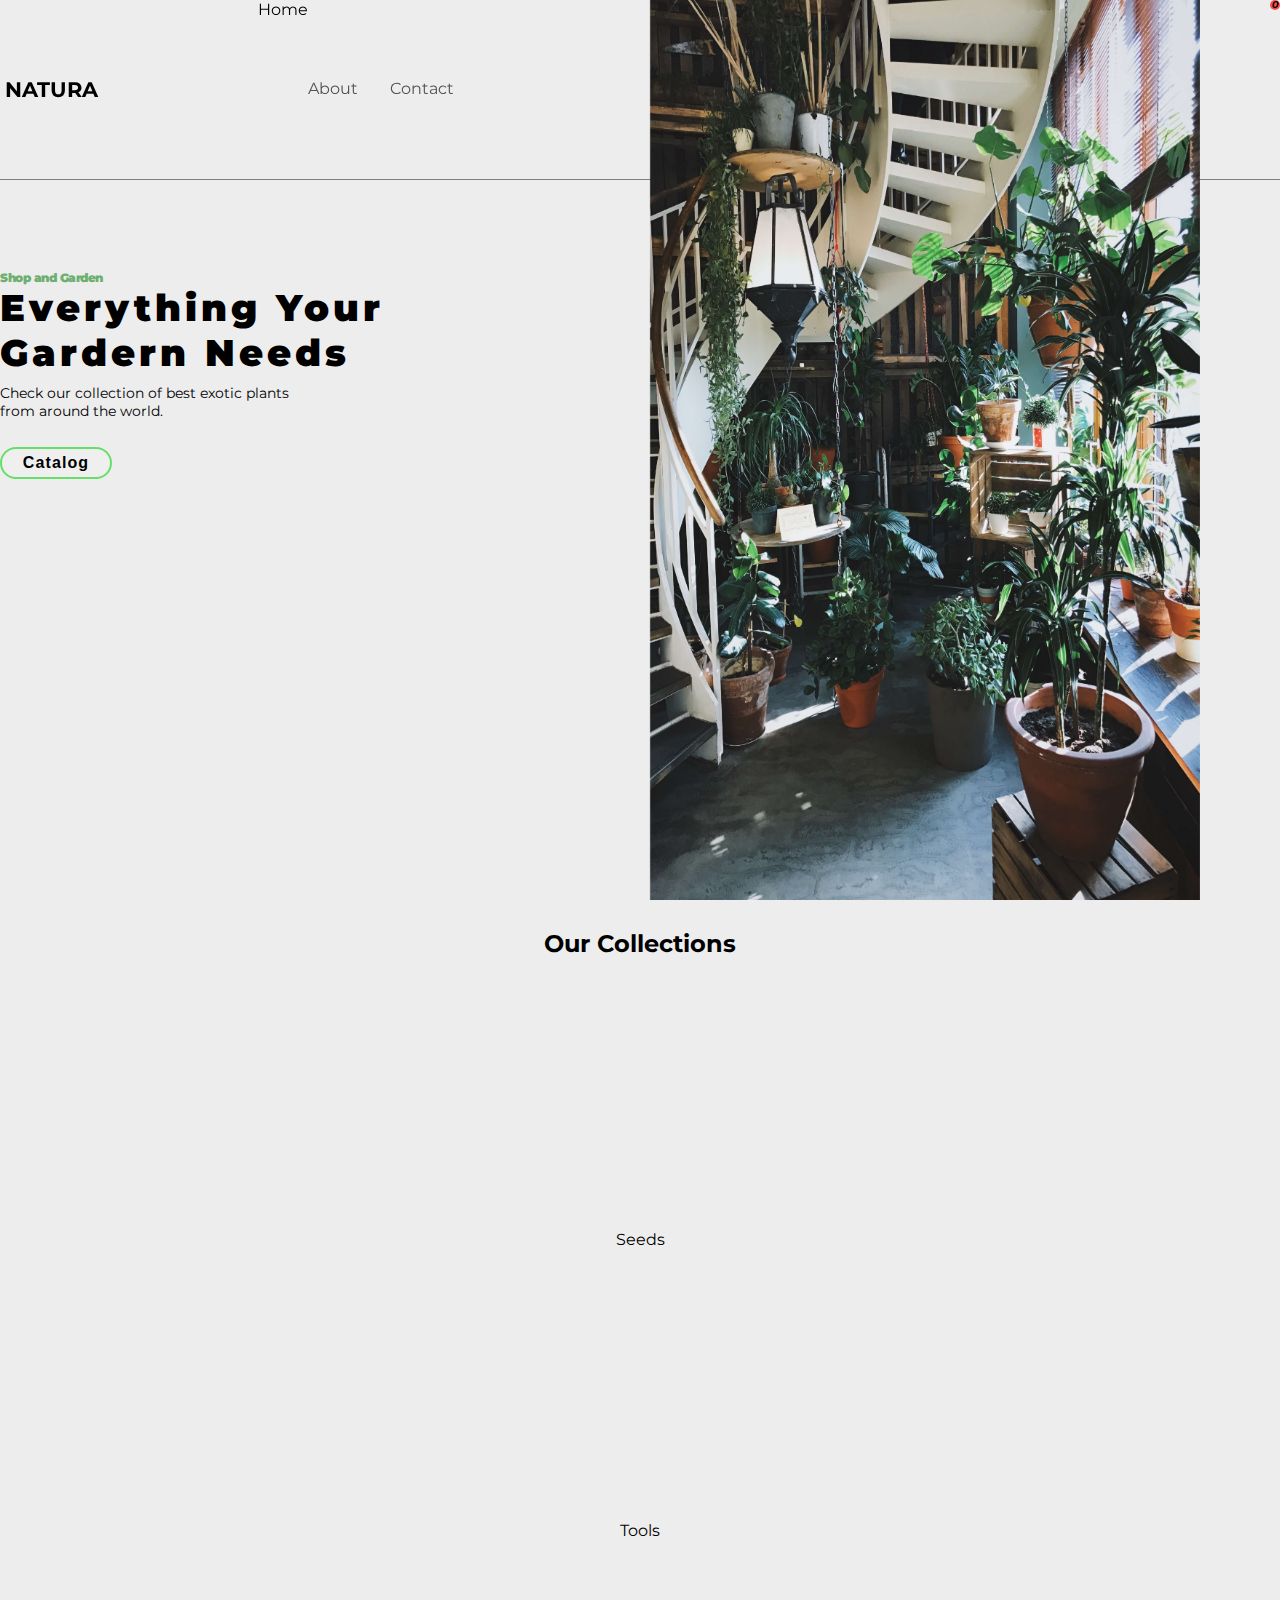
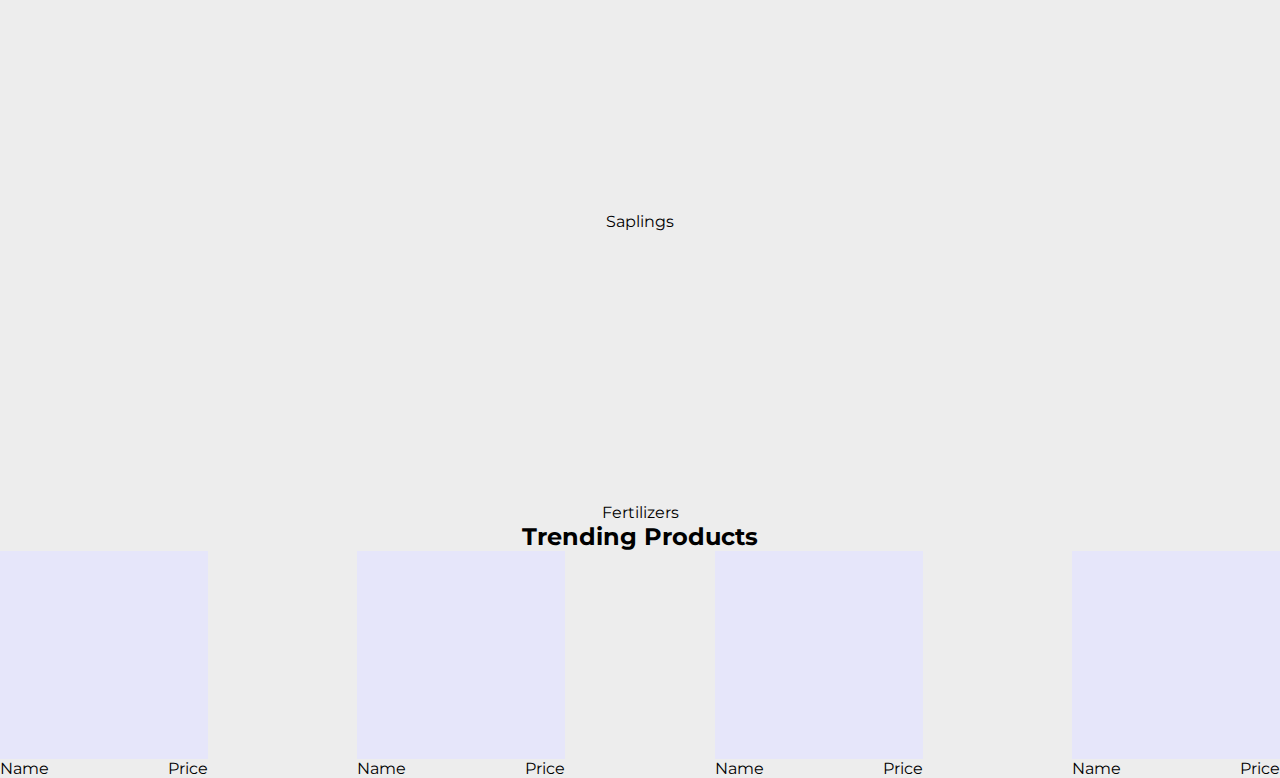
==== index.html @ 7211164b "=farr" ====
<!DOCTYPE html>
<html lang="en">
  <head>
    <link rel="stylesheet" href="style/scss/homepage.css" />
    <link rel="preconnect" href="https://fonts.gstatic.com" />
    <link
      href="https://fonts.googleapis.com/css2?family=Montserrat:ital,wght@0,400;0,600;0,700;1,500;1,600;1,700&display=swap"
      rel="stylesheet"
    />

    <script src="https://ajax.googleapis.com/ajax/libs/jquery/3.5.1/jquery.min.js"></script>

    <meta charset="UTF-8" />
    <meta http-equiv="X-UA-Compatible" content="IE=edge" />
    <meta name="viewport" content="width=device-width, initial-scale=1.0" />
    <title>Product page</title>
  </head>
  <body>
    <div class="container2">
      <header class="header">
        <div class="logo">
          <i class="fa fa-leaf"></i>
          <span>NATURA</span>
        </div>
        <div class="navbar">
          <a href="pages/product.html" class="nav-item"></a>
            <span>Home</span>
            <div class="line"></div>
          </a>
          <a href="#" class="nav-item">
            <span>About</span>
            <div class="line"></div>
          </a>
          <a href="#" class="nav-item">
            <span>Contact</span>
            <div class="line"></div>
          </a>
        </div>

        <div class="cart">
          <i class="fa fa-shopping-cart fa-2x">
            <div class="cart-item-count">0</div>
          </i>
        </div>
      </header>
      <!-- Image with text -->
      <div class="image-with-text-container">
        <div class="left-side-text">
          <span class="green">Shop and Garden</span>
          <span class="bold">
            Everything Your
            <br />
            Gardern Needs
          </span>
          <span class="small">
            Check our collection of best exotic plants
            <br />
            from around the world.
          </span>
          <button class="catalogBtn">Catalog</button>
        </div>
        <div class="right-side-image-container">
          <img src="images/garden.jpg" alt="" class="right-side-image" />
        </div>
      </div>
      <!-- Collection -->
      <div class="our-collections-section">
        <h2>Our Collections</h2>
        <div>
          <div class="collection">
            <div class="collection-image-container seeds"></div>

            <span>Seeds</span>
          </div>
          <div class="collection">
            <div class="collection-image-container tools"></div>

            <span>Tools</span>
          </div>
          <div class="collection">
            <div class="collection-image-container saplings"></div>

            <span>Saplings</span>
          </div>
          <div class="collection">
            <div class="collection-image-container fertilizers"></div>
            <span>Fertilizers</span>
          </div>
        </div>
      </div>
      <!-- Trendng Products -->

      <div class="trending-products-section">
        <h2>Trending Products</h2>
        <div>
          <div class="product">
            <div class="product-image-container"></div>
            <div class="product-info-container">
              <span class="product-name">Name</span>
              <span class="product-price">Price</span>
            </div>
          </div>
          <div class="product">
            <div class="product-image-container"></div>
            <div class="product-info-container">
              <span class="product-name">Name</span>
              <span class="product-price">Price</span>
            </div>
          </div>
          <div class="product">
            <div class="product-image-container"></div>
            <div class="product-info-container">
              <span class="product-name">Name</span>
              <span class="product-price">Price</span>
            </div>
          </div>
          <div class="product">
            <div class="product-image-container"></div>
            <div class="product-info-container">
              <span class="product-name">Name</span>
              <span class="product-price">Price</span>
            </div>
          </div>
        </div>
      </div>
    </div>
    <script src="style/script.js"></script>
  </body>
</html>
---- style/scss/homepage.css ----
:root {
  --backgroundColor: #ededed;
}

* {
  box-sizing: border-box;
  margin: 0;
  padding: 0;
}

body {
  background-color: var(--backgroundColor);
  font-family: "Montserrat";
}

header {
  position: sticky;
  top: 0;
  width: 100%;
  display: flex;
  align-items: center;
  height: 20vh;
  background-color: #ededed;
  border-bottom: 1px solid grey;
}

.logo {
  display: flex;
  align-items: center;
  cursor: pointer;
}
.logo span {
  font-weight: bolder;
  font-size: 1.3rem;
}
.logo i {
  color: #2d8e17;
  padding: 0 0.4vw 0 0;
  font-size: 1.25rem;
}

.navbar {
  display: flex;
  margin-left: 10vw;
  height: 8vh;
  height: inherit;
}
.navbar .nav-item {
  width: 100%;
  margin: 0 2.5vw 0 0;
  text-decoration: none;
  display: flex;
  flex-direction: column;
  justify-content: center;
  align-items: center;
  cursor: pointer;
  color: #535353;
}
.navbar .nav-item span {
  color: "#535353";
}
.navbar .nav-item .line {
  width: 0;
  margin-top: 0;
  height: 0.1rem;
  background-color: #757575;
  transition: width 150ms;
}

.nav-item:hover .line {
  opacity: 1;
  width: inherit;
}

.cart {
  float: right;
  background-color: var(--backgroundColor);
  padding: 0.5rem;
  border-radius: 1rem;
}
.cart i div {
  background-color: #ff4b4b;
  height: 0.6rem;
  width: 0.6rem;
  padding: 0.1rem;
  display: flex;
  align-items: center;
  justify-content: center;
  border-radius: 1rem;
  font-size: 0.6rem;
  font-weight: bolder;
  position: absolute;
  top: 0;
  right: 0;
}

.image-with-text-container {
  margin-bottom: 50vh;
  display: flex;
  justify-content: space-between;
}

.right-side-image-container {
  height: 100vh;
  width: 43vw;
  position: absolute;
  top: 0;
  right: 5rem;
}
.right-side-image-container .right-side-image {
  height: inherit;
  width: inherit;
}

.left-side-text {
  display: flex;
  flex-direction: column;
  margin: 10vh 0 0 0;
}
.left-side-text .green {
  color: #6daf70;
  font-weight: 900;
  font-size: 0.75rem;
  letter-spacing: -0.03rem;
}
.left-side-text .bold {
  font-weight: 900;
  font-size: 2.3rem;
  letter-spacing: 0.25rem;
}
.left-side-text .small {
  font-size: 0.9rem;
  margin: 1vh 0 0 0;
}
.left-side-text .catalogBtn {
  height: 2rem;
  width: 7rem;
  border-radius: 50rem;
  border: 0.15rem solid #64e069;
  margin: 3vh 0 0 0;
  font-weight: 700;
  font-size: 1rem;
  letter-spacing: 0.07rem;
  transition: background-color 300ms, color 300ms;
}
.left-side-text .catalogBtn:hover {
  background-color: #64e069;
  color: white;
}

.our-collections-section {
  display: flex;
  flex-direction: column;
  align-items: center;
}
.our-collections-section div {
  display: flex;
  width: 90vw;
  justify-content: space-between;
  flex-wrap: wrap;
}
.our-collections-section div .collection {
  display: flex;
  flex-direction: column;
  align-items: center;
  cursor: pointer;
}
.our-collections-section div .collection .collection-image-container {
  height: 17rem;
  width: 17rem;
  background-position: center;
  background-repeat: no-repeat;
  background-size: cover;
}
.our-collections-section div .collection .collection-image-container.tools {
  background-image: url("images/tools.jpg");
}
.our-collections-section div .collection .collection-image-container.fertilizers {
  background-image: url("images/fertilizers.jpg");
}
.our-collections-section div .collection .collection-image-container.saplings {
  background-image: url("images/saplings.jpg");
}
.our-collections-section div .collection .collection-image-container.seeds {
  background-image: url("images/seeds.jpg");
}

.trending-products-section {
  display: flex;
  flex-direction: column;
  text-align: center;
  justify-content: center;
}
.trending-products-section div {
  display: flex;
  justify-content: space-between;
}
.trending-products-section div .product {
  display: flex;
  flex-direction: column;
}
.trending-products-section div .product .product-image-container {
  height: 13rem;
  width: 13rem;
  background-color: lavender;
}
.trending-products-section div .product .product-info-container {
  width: 13rem;
}

@media only screen and (max-width: 900px) {
  .image-with-text-container {
    display: flex;
    flex-direction: column;
  }

  .right-side-image-container {
    position: static;
    height: 55vh;
  }

  .right-side-image {
    width: inherit;
    height: inherit;
  }
}

/*# sourceMappingURL=homepage.css.map */
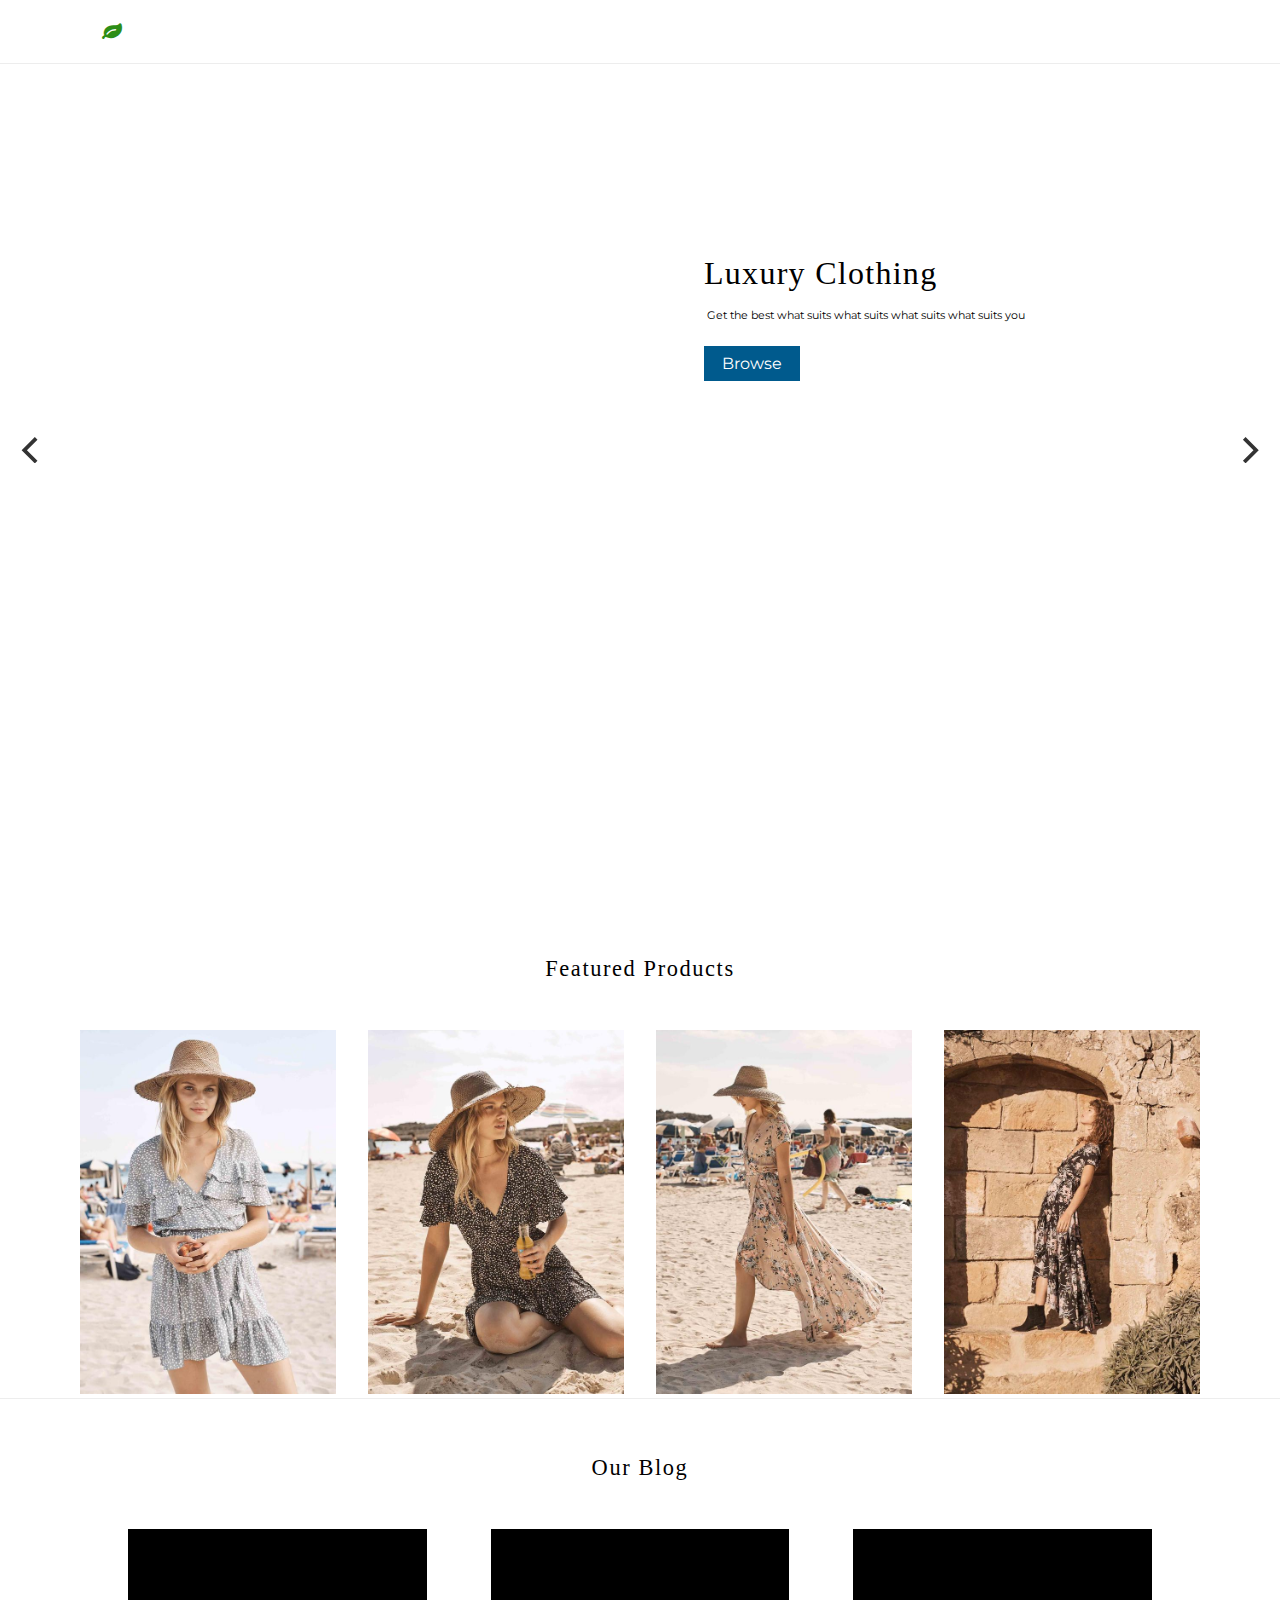
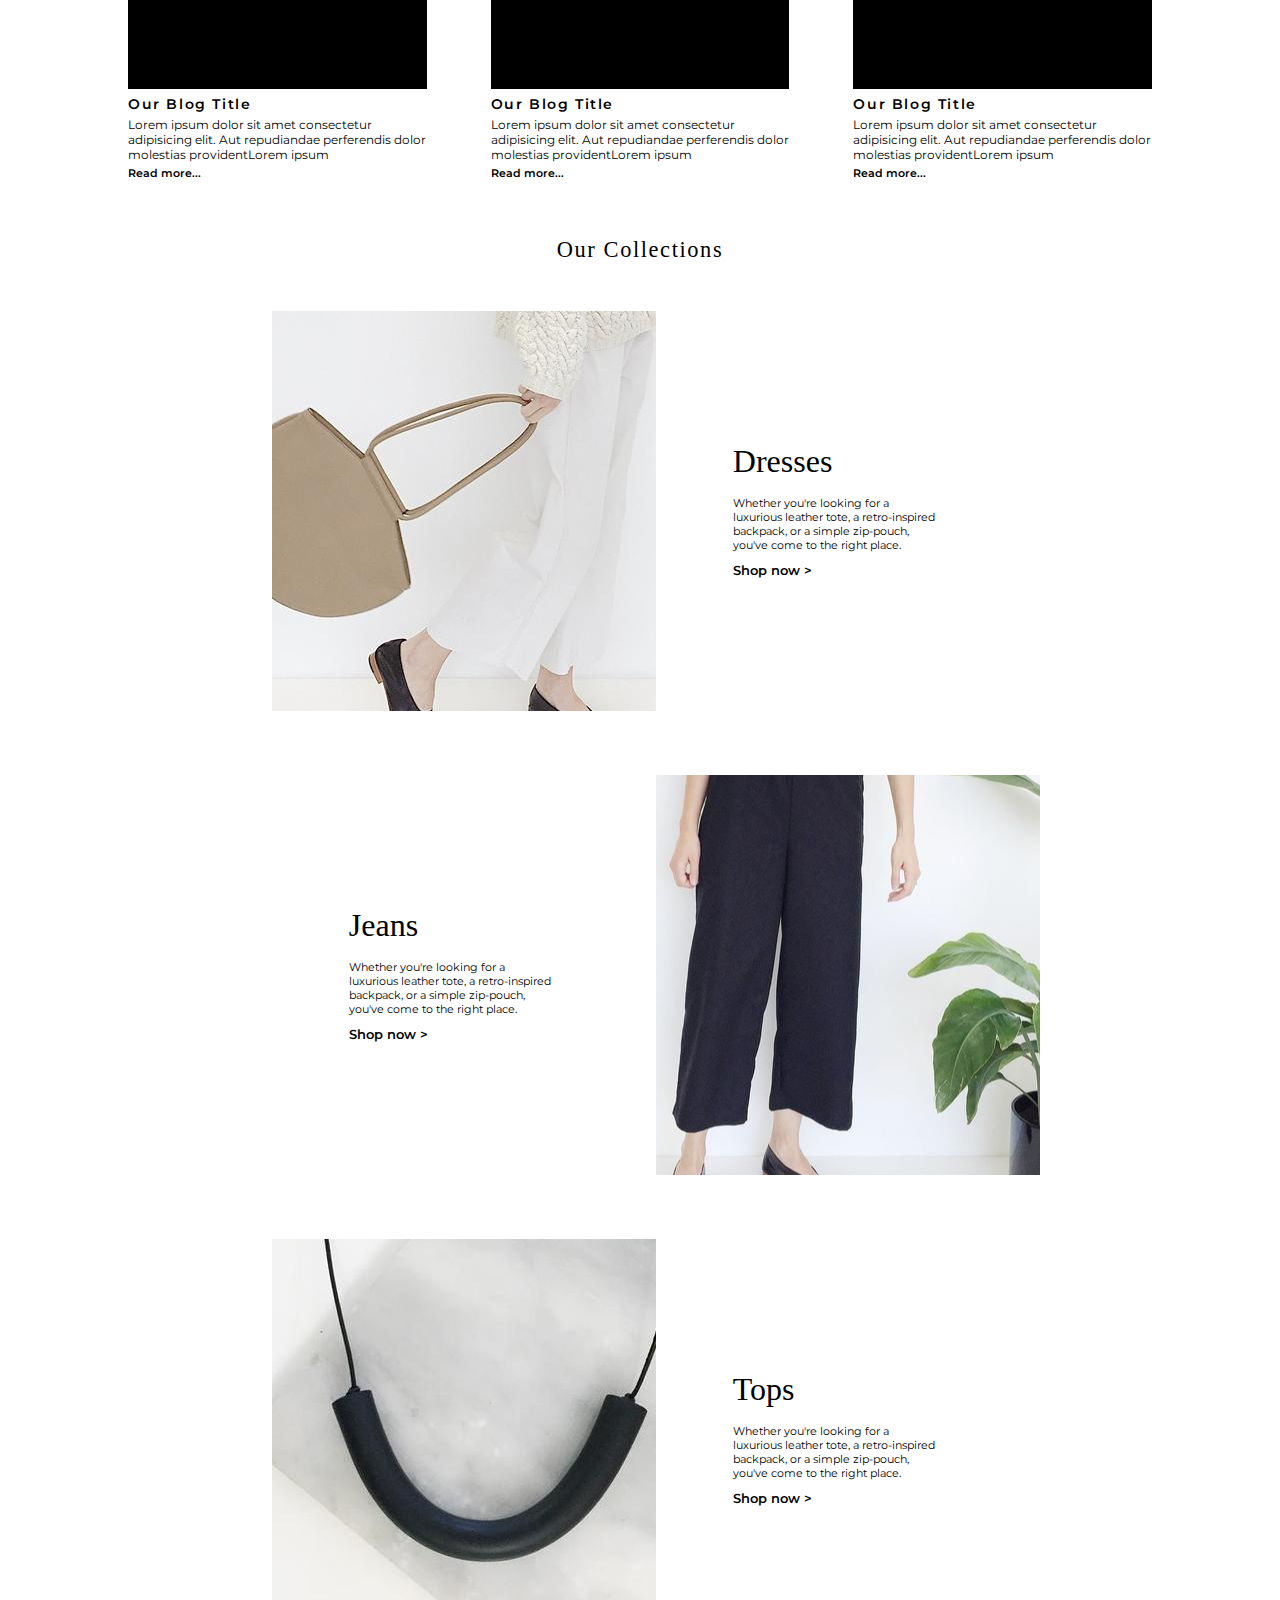
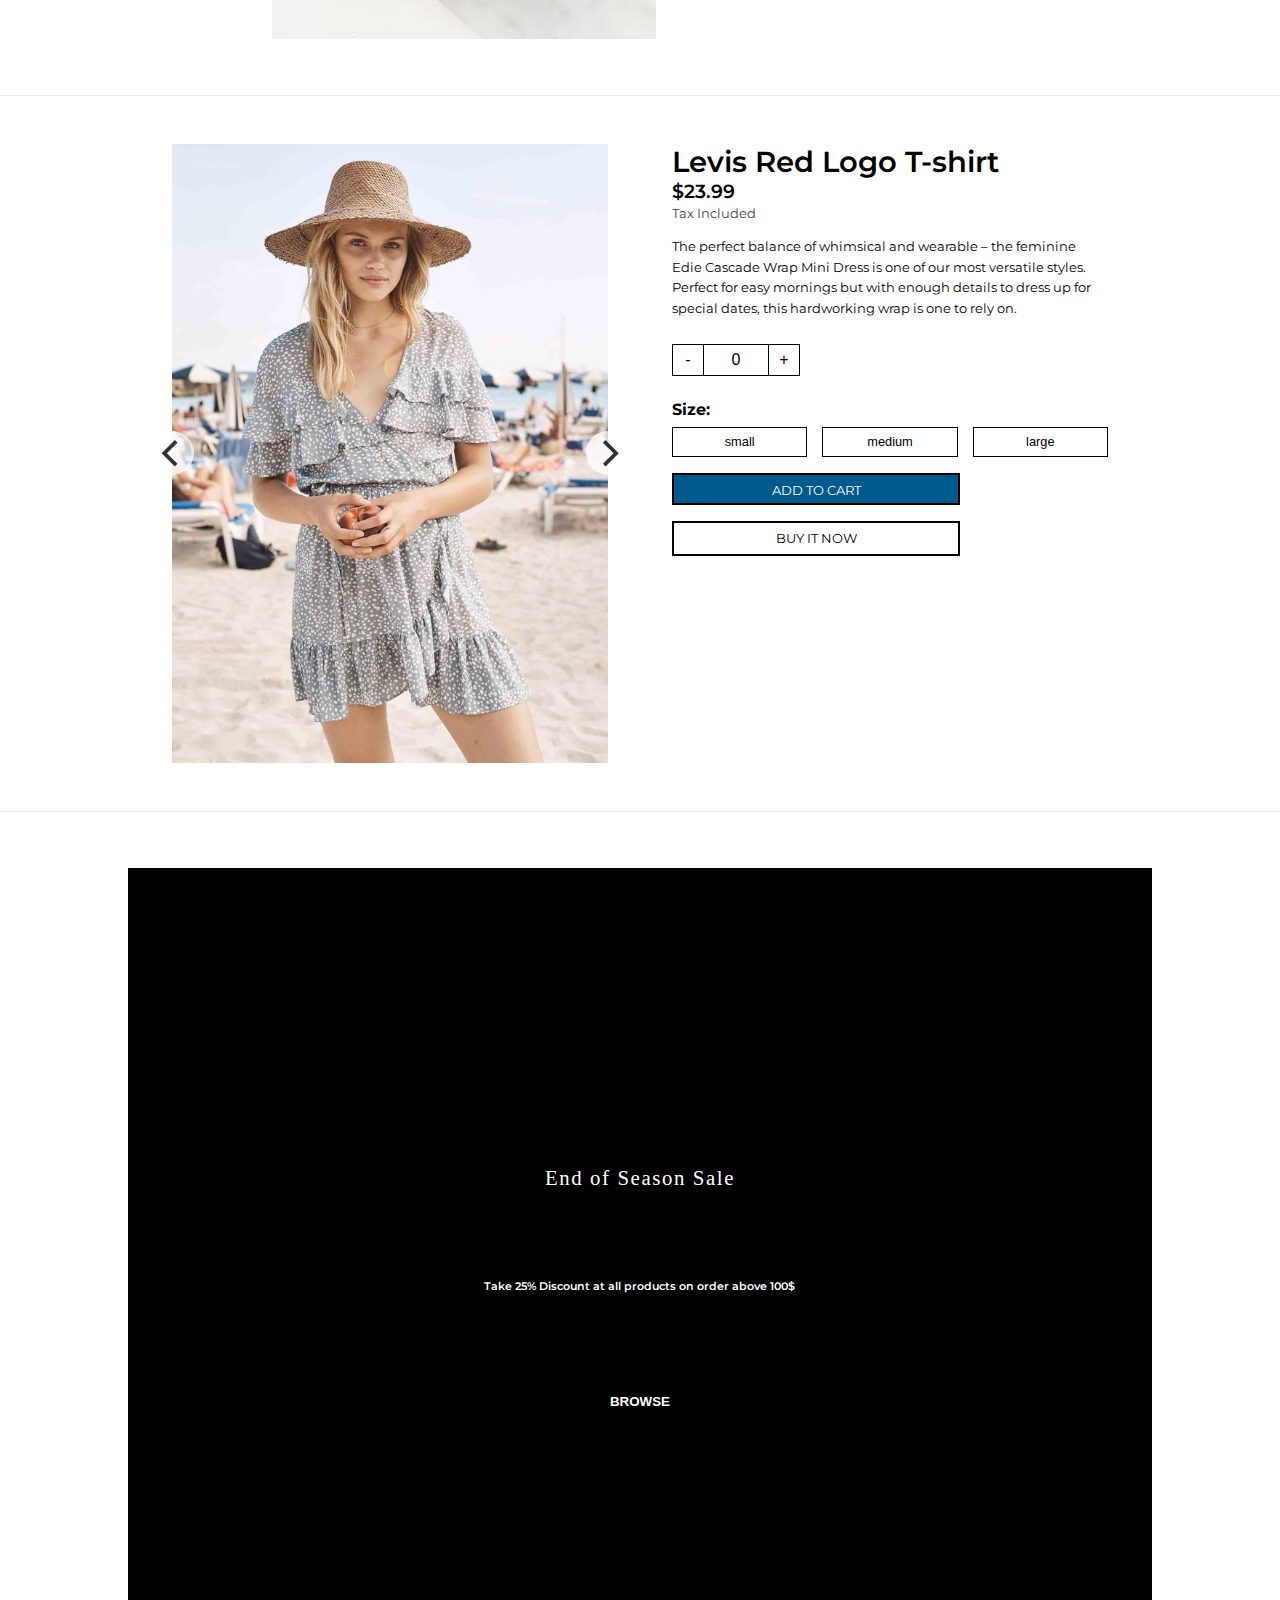
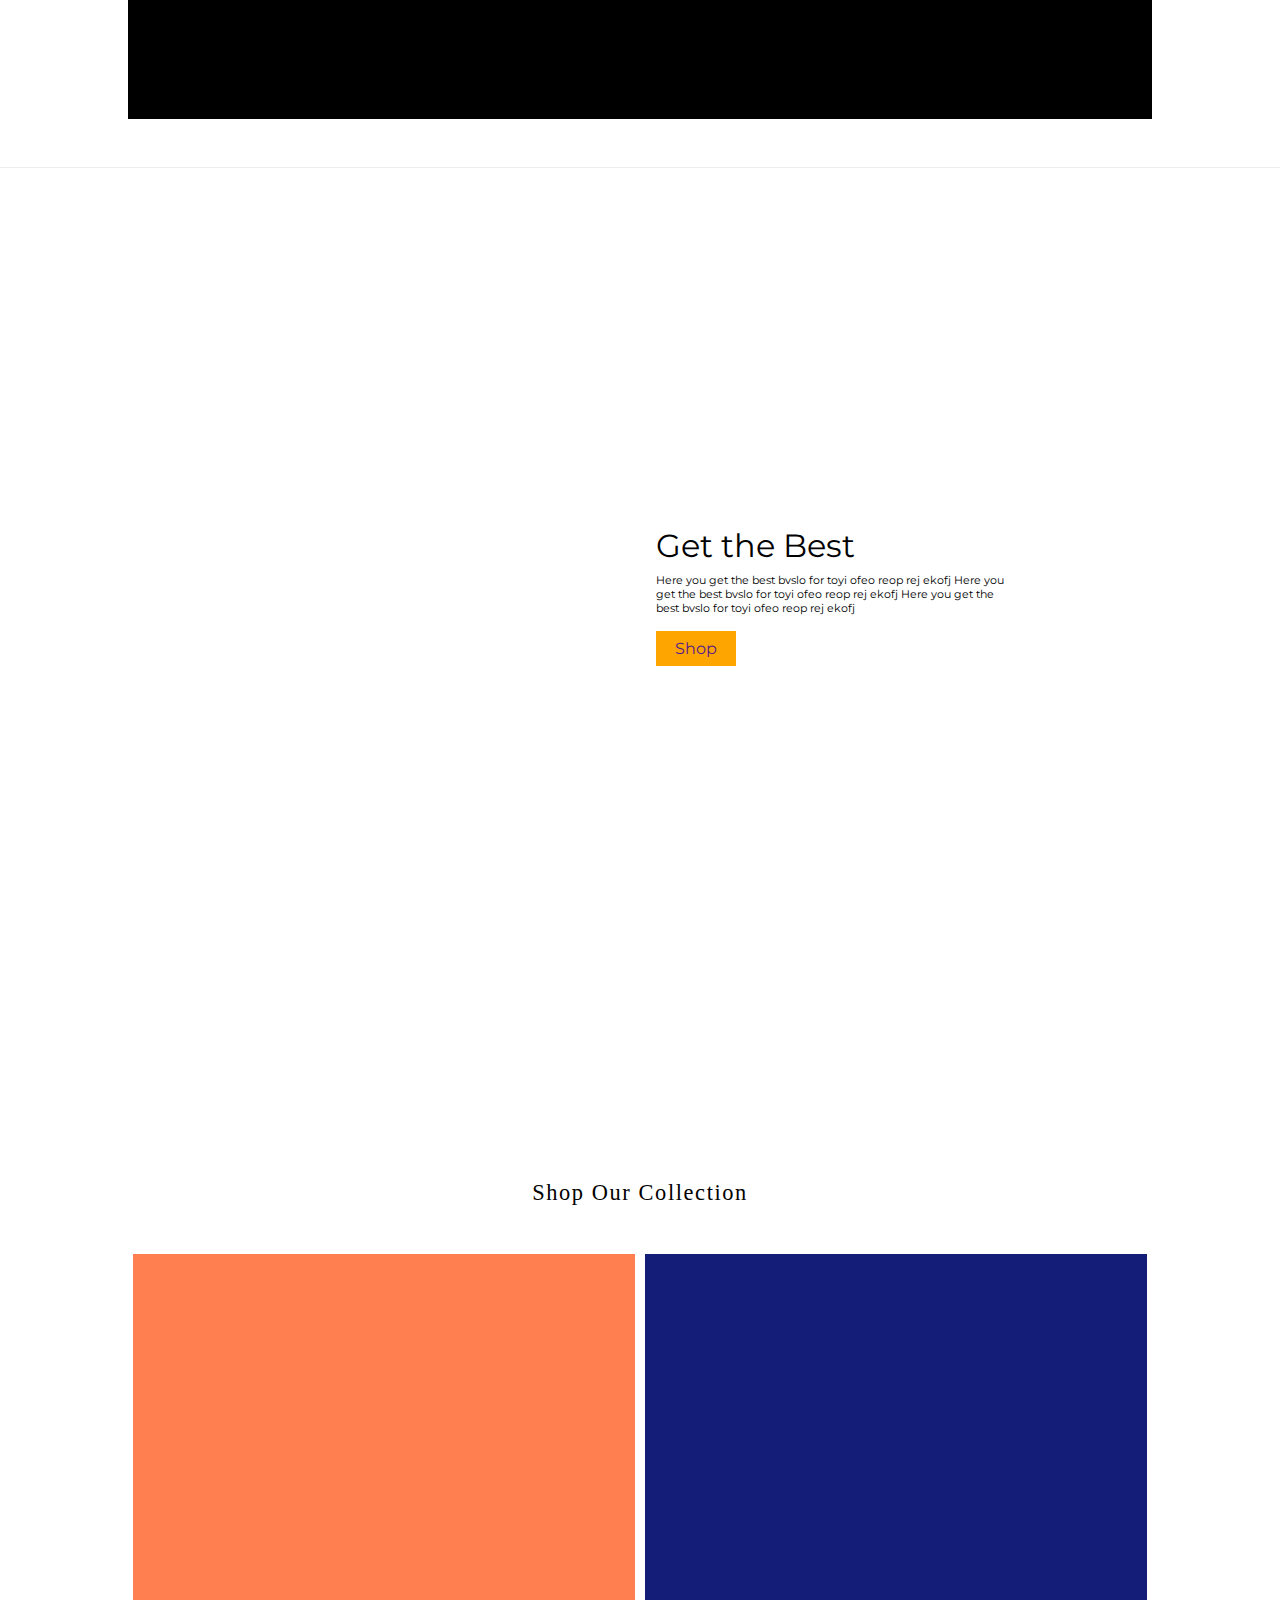
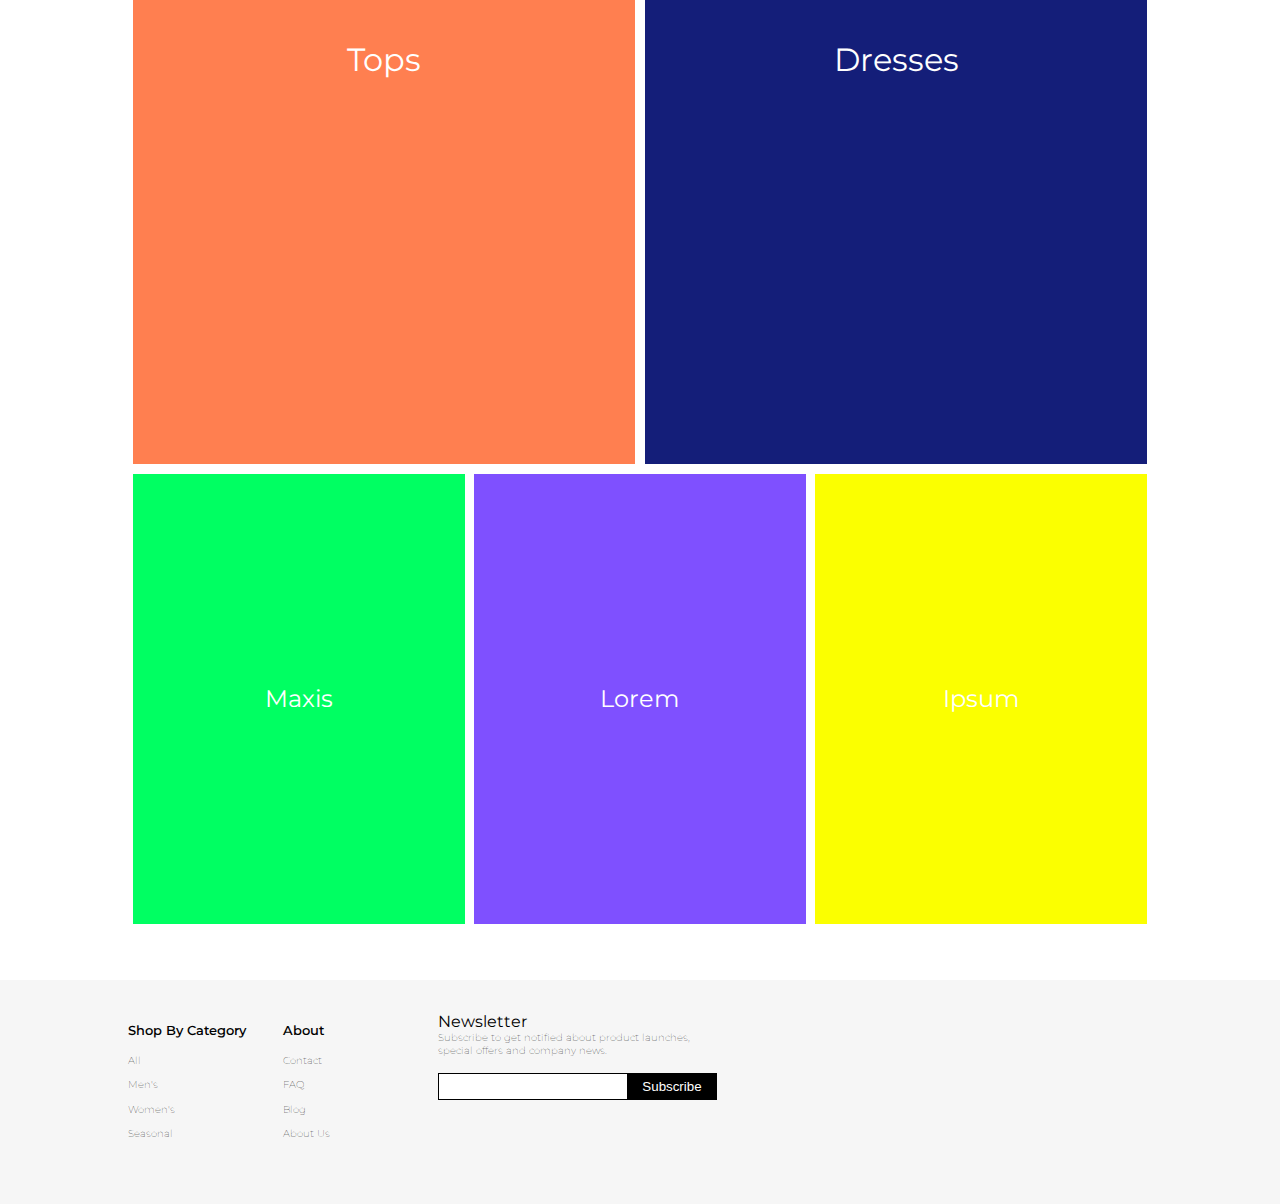
==== commit 6761b16d: "The one with old collection syle image with text" ====
--- a/index.html
+++ b/index.html
@@ -1,129 +1,413 @@
 <!DOCTYPE html>
+
 <html lang="en">
   <head>
+    <link
+      rel="stylesheet"
+      href="https://cdnjs.cloudflare.com/ajax/libs/font-awesome/4.7.0/css/font-awesome.min.css"
+    />
+    <link rel="stylesheet" href="./pages/test/flickity.css" />
+    <script src="./pages/test/flickity.pkgd.js"></script>
+    <!-- style scss file -->
     <link rel="stylesheet" href="style/scss/homepage.css" />
     <link rel="preconnect" href="https://fonts.gstatic.com" />
+    <!-- font -->
     <link
       href="https://fonts.googleapis.com/css2?family=Montserrat:ital,wght@0,400;0,600;0,700;1,500;1,600;1,700&display=swap"
       rel="stylesheet"
     />
-
+    <!-- jquery -->
     <script src="https://ajax.googleapis.com/ajax/libs/jquery/3.5.1/jquery.min.js"></script>
 
     <meta charset="UTF-8" />
     <meta http-equiv="X-UA-Compatible" content="IE=edge" />
     <meta name="viewport" content="width=device-width, initial-scale=1.0" />
-    <title>Product page</title>
+    <title>HomePage</title>
   </head>
   <body>
-    <div class="container2">
-      <header class="header">
+    <header>
+      <div class="header-content-wrapper">
         <div class="logo">
           <i class="fa fa-leaf"></i>
           <span>NATURA</span>
         </div>
         <div class="navbar">
-          <a href="pages/product.html" class="nav-item"></a>
+          <a href="#" class="nav-item">
             <span>Home</span>
+            <div class="line"></div>
+          </a>
+
+          <a href="#" class="nav-item">
+            <span>Shop</span>
+            <div class="line"></div>
+          </a>
+          <a href="#" class="nav-item">
+            <span>Dresses</span>
+            <div class="line"></div>
+          </a>
+          <a href="#" class="nav-item">
+            <span>Blog</span>
             <div class="line"></div>
           </a>
           <a href="#" class="nav-item">
             <span>About</span>
             <div class="line"></div>
           </a>
-          <a href="#" class="nav-item">
-            <span>Contact</span>
-            <div class="line"></div>
-          </a>
-        </div>
-
-        <div class="cart">
-          <i class="fa fa-shopping-cart fa-2x">
-            <div class="cart-item-count">0</div>
-          </i>
-        </div>
-      </header>
-      <!-- Image with text -->
-      <div class="image-with-text-container">
-        <div class="left-side-text">
-          <span class="green">Shop and Garden</span>
-          <span class="bold">
-            Everything Your
-            <br />
-            Gardern Needs
-          </span>
-          <span class="small">
-            Check our collection of best exotic plants
-            <br />
-            from around the world.
-          </span>
-          <button class="catalogBtn">Catalog</button>
-        </div>
-        <div class="right-side-image-container">
-          <img src="images/garden.jpg" alt="" class="right-side-image" />
-        </div>
-      </div>
-      <!-- Collection -->
-      <div class="our-collections-section">
-        <h2>Our Collections</h2>
-        <div>
-          <div class="collection">
-            <div class="collection-image-container seeds"></div>
-
-            <span>Seeds</span>
-          </div>
-          <div class="collection">
-            <div class="collection-image-container tools"></div>
-
-            <span>Tools</span>
-          </div>
-          <div class="collection">
-            <div class="collection-image-container saplings"></div>
-
-            <span>Saplings</span>
-          </div>
-          <div class="collection">
-            <div class="collection-image-container fertilizers"></div>
-            <span>Fertilizers</span>
-          </div>
-        </div>
-      </div>
-      <!-- Trendng Products -->
-
-      <div class="trending-products-section">
-        <h2>Trending Products</h2>
-        <div>
-          <div class="product">
-            <div class="product-image-container"></div>
-            <div class="product-info-container">
-              <span class="product-name">Name</span>
-              <span class="product-price">Price</span>
-            </div>
-          </div>
-          <div class="product">
-            <div class="product-image-container"></div>
-            <div class="product-info-container">
-              <span class="product-name">Name</span>
-              <span class="product-price">Price</span>
-            </div>
-          </div>
-          <div class="product">
-            <div class="product-image-container"></div>
-            <div class="product-info-container">
-              <span class="product-name">Name</span>
-              <span class="product-price">Price</span>
-            </div>
-          </div>
-          <div class="product">
-            <div class="product-image-container"></div>
-            <div class="product-info-container">
-              <span class="product-name">Name</span>
-              <span class="product-price">Price</span>
-            </div>
-          </div>
-        </div>
-      </div>
+        </div>
+
+        <div class="icons">
+          <div class="cart-icon">
+            <i class="fa fa-shopping-cart"></i>
+          </div>
+          <div class="search-icon">
+            <i class="fa fa-search"></i>
+          </div>
+        </div>
+      </div>
+    </header>
+    <div class="homepage-container">
+      <div class="homepage-slider-container">
+        <div class="homepage-slide">
+          <div class="slider-content">
+            <div class="content-wrapper">
+              <span class="large-font karlo-font">Luxury Clothing</span>
+              <span class="small-font">
+                Get the best what suits what suits what suits what suits you
+              </span>
+              <a href="">Browse</a>
+            </div>
+          </div>
+        </div>
+
+        <div class="homepage-slide">
+          <div class="slider-content">
+            <div class="content-wrapper">
+              <span class="large-font karlo-font">Fine Materials</span>
+              <span class="small-font">
+                Scandinavian style slippers designed in Sweden and manufactured
+                in Portugal. All of our slippers are handmade.
+              </span>
+              <a href="">Browse</a>
+            </div>
+          </div>
+        </div>
+      </div>
+
+      <div class="featured-products-container section-top-margin">
+        <span class="section-header">Featured Products</span>
+        <div class="featured-products-wrapper">
+          <div class="featured-product">
+            <img src="images/products/1/1-1.jpg" alt="" />
+
+            <div class="featured-product-info">
+              <span class="featured-product-name">Levis Red Logo T-shirt</span>
+              <span class="featured-product-price">$23.99</span>
+              <div class="featured-product-links">
+                <a class="fa fa-eye" href="./pages/product/product.html"></a>
+                <a class="fa fa-shopping-cart" href=""></a>
+              </div>
+            </div>
+          </div>
+          <div class="featured-product">
+            <img src="images/products/2/2-1.jpg" alt="" />
+
+            <div class="featured-product-info">
+              <span class="featured-product-name">Levis Red Logo T-shirt</span>
+              <span class="featured-product-price">$23.99</span>
+              <div class="featured-product-links">
+                <a class="fa fa-eye" href=""></a>
+                <a class="fa fa-shopping-cart" href=""></a>
+              </div>
+            </div>
+          </div>
+          <div class="featured-product">
+            <img src="images/products/3/3-1.jpg" alt="" />
+
+            <div class="featured-product-info">
+              <span class="featured-product-name">Levis Red Logo T-shirt</span>
+              <span class="featured-product-price">$23.99</span>
+              <div class="featured-product-links">
+                <a class="fa fa-eye" href=""></a>
+                <a class="fa fa-shopping-cart" href=""></a>
+              </div>
+            </div>
+          </div>
+          <div class="featured-product">
+            <img src="images/products/4/4-1.jpg" alt="" />
+
+            <div class="featured-product-info">
+              <span class="featured-product-name">Levis Red Logo T-shirt</span>
+              <span class="featured-product-price">$23.99</span>
+              <div class="featured-product-links">
+                <a class="fa fa-eye" href=""></a>
+                <a class="fa fa-shopping-cart" href=""></a>
+              </div>
+            </div>
+          </div>
+        </div>
+      </div>
+      <div class="our-blog-container section-top-margin">
+        <span class="section-header">Our Blog</span>
+        <div class="our-blog-items-wrapper">
+          <div class="our-blog-item">
+            <div class="our-blog-item-image-wrapper"></div>
+            <div class="our-blog-item-info-wrapper">
+              <div class="our-blog-item-title">Our Blog Title</div>
+              <div class="our-blog-item-content">
+                Lorem ipsum dolor sit amet consectetur adipisicing elit. Aut
+                repudiandae perferendis dolor molestias providentLorem ipsum
+              </div>
+              <a href="">Read more...</a>
+            </div>
+          </div>
+          <div class="our-blog-item">
+            <div class="our-blog-item-image-wrapper"></div>
+            <div class="our-blog-item-info-wrapper">
+              <div class="our-blog-item-title">Our Blog Title</div>
+              <div class="our-blog-item-content">
+                Lorem ipsum dolor sit amet consectetur adipisicing elit. Aut
+                repudiandae perferendis dolor molestias providentLorem ipsum
+              </div>
+              <a href="">Read more...</a>
+            </div>
+          </div>
+          <div class="our-blog-item">
+            <div class="our-blog-item-image-wrapper"></div>
+            <div class="our-blog-item-info-wrapper">
+              <div class="our-blog-item-title">Our Blog Title</div>
+              <div class="our-blog-item-content">
+                Lorem ipsum dolor sit amet consectetur adipisicing elit. Aut
+                repudiandae perferendis dolor molestias providentLorem ipsum
+              </div>
+              <a href="">Read more...</a>
+            </div>
+          </div>
+        </div>
+      </div>
+      <div class="our-collections-container section-top-margin">
+        <span class="section-header">Our Collections</span>
+        <div class="our-collections-items-wrapper">
+          <div class="our-collections-item">
+            <div
+              class="our-collection-item-image-wrapper"
+              style="
+                background-image: url('./images/homepage-collection-images/homepage-collection-1.jpg');
+              "
+            ></div>
+            <div class="our-collection-item-info">
+              <div class="our-collection-item-info-wrapper">
+                <div class="our-collection-item-info-header">Dresses</div>
+                <div class="our-collection-item-info-content">
+                  Whether you're looking for a luxurious leather tote, a
+                  retro-inspired backpack, or a simple zip-pouch, you've come to
+                  the right place.
+                </div>
+                <div class="our-collection-item-info-shopnow">Shop now ></div>
+              </div>
+            </div>
+          </div>
+          <div class="our-collections-item">
+            <div
+              class="our-collection-item-image-wrapper"
+              style="
+                background-image: url('./images/homepage-collection-images/homepage-collection-2.jpg');
+              "
+            ></div>
+            <div class="our-collection-item-info">
+              <div class="our-collection-item-info-wrapper">
+                <div class="our-collection-item-info-header">Jeans</div>
+                <div class="our-collection-item-info-content">
+                  Whether you're looking for a luxurious leather tote, a
+                  retro-inspired backpack, or a simple zip-pouch, you've come to
+                  the right place.
+                </div>
+                <div class="our-collection-item-info-shopnow">Shop now ></div>
+              </div>
+            </div>
+          </div>
+          <div class="our-collections-item">
+            <div
+              class="our-collection-item-image-wrapper"
+              style="
+                background-image: url('./images/homepage-collection-images/homepage-collection-3.jpg');
+              "
+            ></div>
+            <div class="our-collection-item-info">
+              <div class="our-collection-item-info-wrapper">
+                <div class="our-collection-item-info-header">Tops</div>
+                <div class="our-collection-item-info-content">
+                  Whether you're looking for a luxurious leather tote, a
+                  retro-inspired backpack, or a simple zip-pouch, you've come to
+                  the right place.
+                </div>
+                <div class="our-collection-item-info-shopnow">Shop now ></div>
+              </div>
+            </div>
+          </div>
+        </div>
+      </div>
+      <div
+        class="
+          single-product-section
+          section-top-margin section-border-top section-border-bottom
+        "
+      >
+        <div class="product-page-image-and-info-wrapper">
+          <div>
+            <div class="product-images-wrapper">
+              <img src="../../images/products/1/1-1.jpg" alt="" />
+
+              <img src="../../images/products/1/1-2.jpg" alt="" />
+
+              <img src="../../images/products/1/1-3.jpg" alt="" />
+
+              <img src="../../images/products/1/1-4.jpg" alt="" />
+            </div>
+            <div class="product-info-section">
+              <div>
+                <h3 class="product-name">Levis Red Logo T-shirt</h3>
+                <h5 class="product-price">$23.99</h5>
+                <span class="tax-included">Tax Included</span>
+                <span class="product-description">
+                  The perfect balance of whimsical and wearable – the feminine
+                  Edie Cascade Wrap Mini Dress is one of our most versatile
+                  styles. Perfect for easy mornings but with enough details to
+                  dress up for special dates, this hardworking wrap is one to
+                  rely on.
+                </span>
+                <div class="product-quantity-container">
+                  <button class="minus">-</button>
+                  <input class="quantity-input" value="0" />
+                  <button class="plus">+</button>
+                </div>
+                <div class="variants-container">
+                  <div class="size-variant">
+                    <label for="" class="size-variant-label">Size:</label>
+                    <form action="">
+                      <input type="button" value="small" />
+                      <input type="button" value="medium" />
+                      <input type="button" value="large" />
+                    </form>
+                  </div>
+                </div>
+                <div class="button-container">
+                  <a href="" class="add-to-cart-btn">ADD TO CART</a>
+                  <a href="" class="buy-it-now-btn">BUY IT NOW</a>
+                </div>
+              </div>
+            </div>
+          </div>
+        </div>
+      </div>
+      <div class="sale-section section-top-margin section-border-bottom">
+        <div class="sale-section-wrapper">
+          <div class="sale-box-container">
+            <div class="sale-box-content-wrapper">
+              <span class="sale-box-header">End of Season Sale</span>
+              <span class="sale-box-content small-font">
+                Take 25% Discount at all products on order above 100$
+              </span>
+              <button class="sale-box-btn">BROWSE</button>
+            </div>
+          </div>
+        </div>
+      </div>
+      <div class="parallax-section section-top-margin">
+        <div class="parallax-content-container">
+          <div class="parallax-content-wrapper">
+            <span class="large-font">Get the Best</span>
+            <span class="small-font">
+              Here you get the best bvslo for toyi ofeo reop rej ekofj Here you
+              get the best bvslo for toyi ofeo reop rej ekofj Here you get the
+              best bvslo for toyi ofeo reop rej ekofj
+            </span>
+            <a href="">Shop</a>
+          </div>
+        </div>
+      </div>
+      <div class="new-collection-section section-top-margin">
+        <div class="collection-section-wrapper">
+          <span class="section-header">Shop Our Collection</span>
+          <div class="rows-wrapper">
+            <div class="top-row">
+              <div
+                class="collection-item"
+                style="background-image: url('./images/products/2/2-1.')"
+              >
+                <span>Tops</span>
+                <a href="./pages/product/product.html"></a>
+              </div>
+              <div
+                class="collection-item"
+                style="background-image: url('./images/products/2/2-1.')"
+              >
+                <span>Dresses</span>
+                <a href="./pages/product/product.html"></a>
+              </div>
+            </div>
+            <div class="bottom-row">
+              <div
+                class="collection-item"
+                style="background-image: url('./images/products/2/2-1.')"
+              >
+                <span>Maxis</span>
+                <a href="./pages/product/product.html"></a>
+              </div>
+              <div
+                class="collection-item"
+                style="background-image: url('./images/products/2/2-1.')"
+              >
+                <span>Lorem</span>
+                <a href="./pages/product/product.html"></a>
+              </div>
+              <div
+                class="collection-item"
+                style="background-image: url('./images/products/2/2-1.')"
+              >
+                <span>Ipsum</span>
+                <a href="./pages/product/product.html"></a>
+              </div>
+            </div>
+          </div>
+        </div>
+      </div>
+      <footer class="footer-section section-top-margin">
+        <div class="top-footer-section">
+          <div class="links-footer-section-1 links-footer-section">
+            <span class="links-footer-section-header">Shop By Category</span>
+            <div class="links-in-footer">
+              <span>All</span>
+              <span>Men's</span>
+              <span>Women's</span>
+              <span>Seasonal</span>
+            </div>
+          </div>
+          <div class="links-footer-section-2 links-footer-section">
+            <span class="links-footer-section-header">About</span>
+            <div class="links-in-footer">
+              <span>Contact</span>
+              <span>FAQ</span>
+              <span>Blog</span>
+              <span>About Us</span>
+            </div>
+          </div>
+          <div class="newsletter-footer-section">
+            <div>Newsletter</div>
+            <span>
+              Subscribe to get notified about product launches, special offers
+              and company news.
+            </span>
+            <div class="input-section">
+              <input type="text" />
+              <button type="submit">Subscribe</button>
+            </div>
+          </div>
+        </div>
+        <div class="bottom-footer-section"></div>
+      </footer>
+      <!-- HOMEPAGE CONTAINER -->
     </div>
+
     <script src="style/script.js"></script>
   </body>
 </html>
--- a/style/scss/homepage.css
+++ b/style/scss/homepage.css
@@ -1,5 +1,45 @@
 :root {
-  --backgroundColor: #ededed;
+  --backgroundColor: white;
+  --headerHeight: 4rem;
+  --padding-from-wrapper-to-section-header: 3rem;
+  --small-font: 0.7rem;
+  --section-bottom-border-color: #ededed;
+  --dark-blue-color: #005a8d;
+  --large-font: 2rem;
+}
+
+.small-font {
+  font-size: 0.7rem;
+  font-weight: normal;
+}
+
+.large-font {
+  font-size: 2rem;
+}
+
+.section-border-top {
+  border-top: 1px solid var(--section-bottom-border-color);
+}
+
+.section-border-bottom {
+  border-bottom: 1px solid var(--section-bottom-border-color);
+}
+
+.karlo-font {
+  font-family: karlo;
+  letter-spacing: 0.08rem;
+}
+
+.section-top-margin {
+  margin-top: 3.5rem;
+  display: flex;
+}
+
+.section-header {
+  font-family: karla;
+  font-weight: normal;
+  font-size: 1.4rem;
+  letter-spacing: 0.1rem;
 }
 
 * {
@@ -14,20 +54,37 @@
 }
 
 header {
+  position: absolute;
+  top: 0;
+  width: 100%;
+  height: var(--headerHeight);
+  border-bottom: 1px solid #ededed;
+  z-index: 5;
+  display: flex;
+  align-items: center;
+  background-color: rgba(255, 255, 255, 0);
+  color: white;
+}
+
+.sticky-homepage-header {
+  transition: background-color 400ms, position 400ms;
   position: sticky;
   top: 0;
-  width: 100%;
-  display: flex;
-  align-items: center;
-  height: 20vh;
-  background-color: #ededed;
-  border-bottom: 1px solid grey;
+  background-color: white;
+  height: 3rem;
+  color: black;
+}
+
+.header-content-wrapper {
+  display: grid;
+  grid-template-columns: repeat(10, 1fr);
 }
 
 .logo {
   display: flex;
   align-items: center;
   cursor: pointer;
+  grid-column-start: 2;
 }
 .logo span {
   font-weight: bolder;
@@ -40,10 +97,12 @@
 }
 
 .navbar {
-  display: flex;
-  margin-left: 10vw;
-  height: 8vh;
+  margin-top: 0.15rem;
+  color: inherit;
+  display: flex;
+  height: 100%;
   height: inherit;
+  grid-column-start: 5;
 }
 .navbar .nav-item {
   width: 100%;
@@ -51,10 +110,12 @@
   text-decoration: none;
   display: flex;
   flex-direction: column;
+  color: inherit;
   justify-content: center;
   align-items: center;
   cursor: pointer;
-  color: #535353;
+  column-rule: inherit;
+  font-size: 0.75rem;
 }
 .navbar .nav-item span {
   color: "#535353";
@@ -62,7 +123,7 @@
 .navbar .nav-item .line {
   width: 0;
   margin-top: 0;
-  height: 0.1rem;
+  height: 0.07rem;
   background-color: #757575;
   transition: width 150ms;
 }
@@ -72,157 +133,682 @@
   width: inherit;
 }
 
-.cart {
-  float: right;
-  background-color: var(--backgroundColor);
-  padding: 0.5rem;
-  border-radius: 1rem;
-}
-.cart i div {
-  background-color: #ff4b4b;
-  height: 0.6rem;
-  width: 0.6rem;
-  padding: 0.1rem;
-  display: flex;
-  align-items: center;
+.icons {
+  display: flex;
+  width: fit-content;
+  width: 4rem;
+  justify-content: space-between;
+  grid-column-start: 9;
+}
+
+.search-icon {
+  font-size: 1.3rem;
+  width: fit-content;
+  font-size: 1.4rem;
+}
+
+.cart-icon {
+  width: fit-content;
+  font-size: 1.4rem;
+}
+
+.cart-icon:hover {
+  cursor: pointer;
+}
+
+.homepage-slider-container {
+  width: 100%;
+  height: 100vh;
+  overflow: hidden;
+}
+
+.homepage-slide {
+  position: relative;
+  width: 100%;
+  height: 100%;
+  background-image: url("https://cdn.shopify.com/s/files/1/0074/0461/7781/files/Camp_M_Slowfer_Blue_Suede_1_1944x.jpg?v=1553442915");
+  background-repeat: no-repeat;
+  background-size: cover;
+  background-position: TOP;
+}
+.homepage-slide .slider-content {
+  position: absolute;
+  right: 6%;
+  top: 23%;
+  width: 44%;
+  height: 49%;
+  background-color: rgba(255, 255, 255, 0.5);
+}
+.homepage-slide .slider-content .content-wrapper {
+  display: flex;
+  flex-direction: column;
+  margin: 3rem 0 0 4rem;
+  width: 70%;
+}
+.homepage-slide .slider-content .content-wrapper span:nth-child(2) {
+  margin-top: 1rem;
+  padding-left: 0.2rem;
+}
+.homepage-slide .slider-content .content-wrapper a {
+  width: 6rem;
+  padding: 0.5rem 1rem;
+  color: white;
+  text-decoration: none;
+  text-align: center;
+  margin-top: 1.5rem;
+  background-color: var(--dark-blue-color);
+}
+
+.featured-products-container {
+  width: 100%;
+  display: flex;
+  flex-direction: column;
+  align-items: center;
+  border-bottom: 1px solid #ededed;
+}
+.featured-products-container .featured-products-wrapper {
+  padding-top: var(--padding-from-wrapper-to-section-header);
+  display: flex;
+  width: 90%;
+}
+.featured-products-container .featured-products-wrapper .featured-product {
+  width: 100%;
+  margin: 0 1rem;
+  position: relative;
+}
+.featured-products-container .featured-products-wrapper .featured-product img {
+  width: 100%;
+}
+.featured-products-container .featured-products-wrapper .featured-product .featured-product-info {
+  position: absolute;
+  top: 7px;
+  left: 7px;
+  display: flex;
+  flex-direction: column;
+  align-items: center;
+  text-align: center;
   justify-content: center;
-  border-radius: 1rem;
-  font-size: 0.6rem;
-  font-weight: bolder;
-  position: absolute;
-  top: 0;
-  right: 0;
-}
-
-.image-with-text-container {
-  margin-bottom: 50vh;
+  width: calc(100% - 2 * 7px);
+  height: calc(100% - 2 * 7px);
+  background-color: rgba(255, 255, 255, 0.7);
+  opacity: 0;
+  transform: scale(1.1);
+  opacity: 0;
+}
+.featured-products-container .featured-products-wrapper .featured-product .featured-product-info .featured-product-name {
+  transform: translateY(-20px);
+  opacity: 0;
+}
+.featured-products-container .featured-products-wrapper .featured-product .featured-product-info .featured-product-price {
+  width: 75%;
+  margin: 0.5rem 0 0 0;
+  transform: translateY(-20px);
+  opacity: 0;
+}
+.featured-products-container .featured-products-wrapper .featured-product .featured-product-info .featured-product-price::after {
+  display: block;
+  height: 2px;
+  width: 100%;
+  content: "";
+  background-color: #8d909b;
+  transform: scaleX(0);
+}
+.featured-products-container .featured-products-wrapper .featured-product .featured-product-info .featured-product-links {
+  display: flex;
+  margin-top: 0.5rem;
+}
+.featured-products-container .featured-products-wrapper .featured-product .featured-product-info .featured-product-links a {
+  margin: 0 0.2rem;
+  padding: 0.3rem;
+  width: 35px;
+  height: 35px;
+  color: #4b4b4b;
+  border: 1px solid;
+  border-radius: 10rem;
+}
+.featured-products-container .featured-products-wrapper .featured-product .featured-product-info .featured-product-links a:nth-child(1) {
+  opacity: 0;
+  transform: translateX(-15px);
+}
+.featured-products-container .featured-products-wrapper .featured-product .featured-product-info .featured-product-links a:nth-child(2) {
+  opacity: 0;
+  transform: translateX(15px);
+}
+.featured-products-container .featured-products-wrapper .featured-product .featured-product-info .featured-product-links a:hover {
+  transition: color 300ms, background-color 300ms;
+  color: white;
+  border-color: black;
+  background-color: black;
+}
+.featured-products-container .featured-products-wrapper .featured-product:hover .featured-product-info {
+  transition: transform var(--forContainer), opacity var(--forContainer);
+  opacity: 1;
+  transform: scale(1);
+}
+.featured-products-container .featured-products-wrapper .featured-product:hover .featured-product-info .featured-product-name {
+  transition: transform var(--forNameAndPrice), opacity var(--forNameAndPrice);
+  transition-delay: calc(var(--forContainer) + 50ms);
+  opacity: 1;
+  transform: translateY(0px);
+}
+.featured-products-container .featured-products-wrapper .featured-product:hover .featured-product-info .featured-product-price {
+  transition: transform var(--forNameAndPrice), opacity var(--forNameAndPrice);
+  transition-delay: calc(var(--forContainer) + 50ms);
+  opacity: 1;
+  transform: translateY(0px);
+}
+.featured-products-container .featured-products-wrapper .featured-product:hover .featured-product-info .featured-product-price::after {
+  transition: transform 300ms;
+  transition-delay: calc(var(--forNameAndPrice) + 400ms);
+  transform: scaleX(1);
+}
+.featured-products-container .featured-products-wrapper .featured-product:hover .featured-product-info .featured-product-links a:nth-child(1) {
+  transition: transform 200ms, opacity 10ms;
+  transition-delay: 500ms;
+  opacity: 1;
+  transform: translateX(0px);
+}
+.featured-products-container .featured-products-wrapper .featured-product:hover .featured-product-info .featured-product-links a:nth-child(2) {
+  transition: transform 200ms, opacity 10ms;
+  transition-delay: 500ms;
+  opacity: 1;
+  transform: translateX(0px);
+}
+
+.our-blog-container {
+  width: 100%;
+  display: flex;
+  flex-direction: column;
+  align-items: center;
+}
+.our-blog-container .our-blog-items-wrapper {
+  padding-top: var(--padding-from-wrapper-to-section-header);
+  width: 80%;
+  display: flex;
+  align-items: center;
+}
+
+.our-blog-item {
+  width: 100%;
+  display: flex;
+  flex-direction: column;
+  align-items: center;
+}
+.our-blog-item:nth-child(2) {
+  margin: 0 4rem;
+}
+.our-blog-item .our-blog-item-image-wrapper {
+  width: 100%;
+  height: 10rem;
+  background-color: black;
+  background-size: cover;
+}
+.our-blog-item .our-blog-item-info-wrapper {
+  margin-top: 0.4rem;
+}
+.our-blog-item .our-blog-item-info-wrapper .our-blog-item-title {
+  font-weight: 600;
+  font-size: 0.9rem;
+  letter-spacing: 0.1rem;
+}
+.our-blog-item .our-blog-item-info-wrapper .our-blog-item-content {
+  margin-top: 0.2rem;
+  font-size: 0.75rem;
+}
+.our-blog-item .our-blog-item-info-wrapper a {
+  text-decoration: none;
+  color: black;
+  font-weight: 600;
+  font-size: var(--small-font);
+}
+
+.our-collections-container {
+  display: flex;
+  flex-direction: column;
+  align-items: center;
+}
+
+.our-collections-items-wrapper {
+  display: flex;
+  flex-direction: column;
+  width: 60%;
+  padding-top: var(--padding-from-wrapper-to-section-header);
+}
+
+.our-collections-item {
+  width: 100%;
+  margin: 0 1rem;
+  display: flex;
+  align-items: center;
+  margin-bottom: 4rem;
+}
+.our-collections-item:nth-child(2) {
+  flex-direction: row-reverse;
+}
+.our-collections-item:nth-child(3) {
+  margin-bottom: 0;
+}
+.our-collections-item .our-collection-item-image-wrapper {
+  width: 100%;
+  height: 400px;
+  background-position: center;
+  background-color: cyan;
+}
+.our-collections-item .our-collection-item-info {
+  display: flex;
+  justify-content: center;
+  width: 100%;
+}
+
+.our-collection-item-info-wrapper {
+  width: 60%;
+}
+.our-collection-item-info-wrapper .our-collection-item-info-header {
+  font-weight: 500;
+  font-size: 2rem;
+  font-family: karla;
+}
+.our-collection-item-info-wrapper .our-collection-item-info-content {
+  font-size: 0.7rem;
+  width: 90%;
+  margin-top: 1rem;
+}
+.our-collection-item-info-wrapper .our-collection-item-info-shopnow {
+  font-weight: 600;
+  font-size: 0.8rem;
+  margin-top: 0.7rem;
+  cursor: pointer;
+}
+
+footer {
+  height: fit-content;
+  width: 100%;
+  padding: 2rem 8rem 4rem;
+  margin-top: 3rem;
+  background-color: #f6f6f6;
+}
+footer span {
+  display: block;
+  margin-top: 0.7rem;
+  font-size: 0.65rem;
+  font-weight: lighter;
+}
+
+.top-footer-section {
+  display: flex;
+  justify-content: center;
+}
+.top-footer-section .links-footer-section {
+  width: 100%;
+}
+.top-footer-section .links-footer-section .links-footer-section-header {
+  padding-bottom: 0.3rem;
+  font-weight: 550;
+  font-size: 0.8rem;
+}
+.top-footer-section .links-footer-section .links-in-footer span:hover {
+  text-decoration: underline;
+  cursor: pointer;
+}
+.top-footer-section .newsletter-footer-section {
+  width: 100%;
+}
+.top-footer-section .newsletter-footer-section span {
+  margin: 0;
+}
+.top-footer-section .newsletter-footer-section .input-section {
+  margin-top: 1rem;
+  display: flex;
+}
+.top-footer-section .newsletter-footer-section .input-section input {
+  padding: 0.4rem 2rem 0.4rem 0.7rem;
+  font-size: 0.7rem;
+  outline: none;
+  border: 1px solid;
+  border-right: none;
+}
+.top-footer-section .newsletter-footer-section .input-section input:focus {
+  outline: none;
+}
+.top-footer-section .newsletter-footer-section .input-section button {
+  border: 1px solid black;
+  background-color: black;
+  color: white;
+  padding: 0 0.9rem;
+}
+
+.single-product-section {
+  padding-top: var(--padding-from-wrapper-to-section-header);
+  padding-bottom: var(--padding-from-wrapper-to-section-header);
+}
+
+.product-page-image-and-info-wrapper {
+  display: flex;
+  justify-content: center;
+  width: 100%;
+}
+
+.product-page-image-and-info-wrapper > div {
+  margin-top: 3rem;
   display: flex;
   justify-content: space-between;
-}
-
-.right-side-image-container {
+  align-items: top;
+  width: inherit;
+  max-width: 1000px;
+  margin: 0;
+  height: fit-content;
+}
+
+.product-images-wrapper {
+  padding: 0 2rem;
+  width: 100%;
+  max-width: 60vw;
+}
+.product-images-wrapper img {
+  width: 100%;
+}
+
+.product-info-section {
+  height: fit-content;
+  width: 100%;
+  padding: 0 2rem;
+}
+.product-info-section div .product-name {
+  font-size: 1.8rem;
+  font-weight: 600;
+}
+.product-info-section div .product-price {
+  font-size: 1.2rem;
+  font-weight: 600;
+}
+.product-info-section div .tax-included {
+  margin-top: 0.2rem;
+  display: block;
+  font-size: 0.8rem;
+  color: #464646;
+}
+.product-info-section div .product-description {
+  display: block;
+  margin-top: 1rem;
+  line-height: 1.3rem;
+  font-size: 0.8rem;
+}
+.product-info-section div .product-quantity-container {
+  display: flex;
+  margin-top: 1.5rem;
+}
+.product-info-section div .product-quantity-container .minus,
+.product-info-section div .product-quantity-container .plus {
+  width: 2rem;
+  height: 2rem;
+  border: 1px solid black;
+  background-color: white;
+  font-size: 1rem;
+  cursor: pointer;
+}
+.product-info-section div .product-quantity-container .quantity-input {
+  width: 4rem;
+  height: 2rem;
+  border: none;
+  border-top: 1px solid black;
+  border-bottom: 1px solid black;
+  font-size: 1rem;
+  text-align: center;
+}
+.product-info-section div .product-quantity-container .quantity-input:focus {
+  outline: none;
+  border: 2px solid black;
+}
+.product-info-section div .variants-container {
+  margin-top: 1.5rem;
+}
+.product-info-section div .variants-container .size-variant .size-variant-label {
+  font-size: 1rem;
+  font-weight: bold;
+  margin-bottom: 0.2rem;
+  display: block;
+}
+.product-info-section div .variants-container .size-variant form {
+  width: 100%;
+  margin-top: 0.5rem;
+  display: flex;
+  justify-content: space-between;
+}
+.product-info-section div .variants-container .size-variant form input {
+  width: calc(33.3333% - 10px);
+  padding: 0.4rem 0;
+  background-color: white;
+  outline: none;
+  border: 1px solid black;
+  font-size: 0.8rem;
+}
+.product-info-section div .variants-container .size-variant form input:hover {
+  transition: color 200ms, background-color 200zms;
+  background-color: black;
+  color: white;
+}
+.product-info-section div .button-container {
+  display: flex;
+  flex-direction: column;
+  align-items: left;
+  margin-top: 1rem;
+}
+.product-info-section div .button-container .add-to-cart-btn {
+  text-decoration: none;
+  text-align: center;
+  color: black;
+  border: 2px solid black;
+  padding: 0.5rem 2rem;
+  height: 2rem;
+  background-color: var(--dark-blue-color);
+  color: white;
+  width: 18rem;
+  font-size: 0.8rem;
+}
+.product-info-section div .button-container .add-to-cart-btn:hover {
+  transition: filter 200ms;
+  filter: brightness(110%);
+}
+.product-info-section div .button-container .buy-it-now-btn {
+  margin-top: 1rem;
+  text-align: center;
+  text-decoration: none;
+  border: 2px solid black;
+  padding: 0.5rem 2rem;
+  color: black;
+  font-size: 0.8rem;
+  width: 18rem;
+}
+.product-info-section div .button-container .buy-it-now-btn:hover {
+  transition: background-color 200ms, filter 200ms;
+  background-color: var(--dark-blue-color);
+  color: white;
+}
+
+.sale-section {
+  width: 100%;
   height: 100vh;
-  width: 43vw;
-  position: absolute;
-  top: 0;
-  right: 5rem;
-}
-.right-side-image-container .right-side-image {
-  height: inherit;
-  width: inherit;
-}
-
-.left-side-text {
-  display: flex;
-  flex-direction: column;
-  margin: 10vh 0 0 0;
-}
-.left-side-text .green {
-  color: #6daf70;
-  font-weight: 900;
-  font-size: 0.75rem;
-  letter-spacing: -0.03rem;
-}
-.left-side-text .bold {
-  font-weight: 900;
-  font-size: 2.3rem;
-  letter-spacing: 0.25rem;
-}
-.left-side-text .small {
-  font-size: 0.9rem;
-  margin: 1vh 0 0 0;
-}
-.left-side-text .catalogBtn {
-  height: 2rem;
-  width: 7rem;
-  border-radius: 50rem;
-  border: 0.15rem solid #64e069;
-  margin: 3vh 0 0 0;
-  font-weight: 700;
-  font-size: 1rem;
-  letter-spacing: 0.07rem;
-  transition: background-color 300ms, color 300ms;
-}
-.left-side-text .catalogBtn:hover {
-  background-color: #64e069;
-  color: white;
-}
-
-.our-collections-section {
-  display: flex;
-  flex-direction: column;
-  align-items: center;
-}
-.our-collections-section div {
-  display: flex;
-  width: 90vw;
+  padding-bottom: var(--padding-from-wrapper-to-section-header);
+}
+.sale-section .sale-section-wrapper {
+  margin: 0 auto;
+  width: 80%;
+  height: 100%;
+  background-color: black;
+  background-image: url("//cdn.shopify.com/s/files/1/1802/5189/files/handy-light-sweaters_1200x608_crop_center.jpg?v=1521578368");
+  background-repeat: no-repeat;
+  background-position: center;
+  background-size: cover;
+}
+
+.sale-box-container {
+  height: 100%;
+  width: 100%;
+  background-color: rgba(0, 0, 0, 0.15);
+  display: flex;
+  justify-content: center;
+  align-items: center;
+}
+.sale-box-container .sale-box-content-wrapper {
+  width: 60%;
+  height: 30%;
+  display: flex;
+  flex-direction: column;
   justify-content: space-between;
-  flex-wrap: wrap;
-}
-.our-collections-section div .collection {
-  display: flex;
-  flex-direction: column;
-  align-items: center;
-  cursor: pointer;
-}
-.our-collections-section div .collection .collection-image-container {
-  height: 17rem;
-  width: 17rem;
+  align-items: center;
+  text-align: center;
+  color: white;
+}
+.sale-box-container .sale-box-content-wrapper .sale-box-header {
+  font-family: karla;
+  font-size: 1.3rem;
+  letter-spacing: 0.1rem;
+}
+.sale-box-container .sale-box-content-wrapper .sale-box-content {
+  font-weight: 600;
+}
+.sale-box-container .sale-box-content-wrapper .sale-box-btn {
+  width: 6rem;
+  padding: 0.7rem 0;
+  color: white;
+  background-color: black;
+  border: 1px solid black;
+  font-weight: 600;
+}
+
+.parallax-section {
+  width: 100%;
+  height: 100vh;
+  background-image: url("./../../images/homepage-collection-images/homepage-collection-1.jpg");
+  background-attachment: fixed;
   background-position: center;
   background-repeat: no-repeat;
   background-size: cover;
-}
-.our-collections-section div .collection .collection-image-container.tools {
-  background-image: url("images/tools.jpg");
-}
-.our-collections-section div .collection .collection-image-container.fertilizers {
-  background-image: url("images/fertilizers.jpg");
-}
-.our-collections-section div .collection .collection-image-container.saplings {
-  background-image: url("images/saplings.jpg");
-}
-.our-collections-section div .collection .collection-image-container.seeds {
-  background-image: url("images/seeds.jpg");
-}
-
-.trending-products-section {
-  display: flex;
-  flex-direction: column;
+  display: flex;
+  justify-content: center;
+  align-items: center;
+}
+.parallax-section .parallax-content-container {
+  width: 40%;
+  height: 40%;
+  margin-left: 40%;
+  background-color: rgba(255, 255, 255, 0.5);
+}
+.parallax-section .parallax-content-container .parallax-content-wrapper {
+  margin: 2rem 0 0 1rem;
+  width: 70%;
+}
+.parallax-section .parallax-content-container .parallax-content-wrapper span {
+  display: block;
+}
+.parallax-section .parallax-content-container .parallax-content-wrapper span:nth-child(2) {
+  margin-top: 0.5rem;
+}
+.parallax-section .parallax-content-container .parallax-content-wrapper a {
+  text-decoration: none;
+  display: block;
+  width: 5rem;
+  padding: 0.5rem 0;
   text-align: center;
+  margin-top: 1rem;
+  column-rule: black;
+  background-color: orange;
+}
+
+.new-collection-section {
+  width: 100%;
+}
+.new-collection-section .collection-section-wrapper {
+  width: 80%;
+  margin: 0 auto;
+  display: flex;
+  flex-direction: column;
+  align-items: center;
+}
+
+.rows-wrapper {
+  display: flex;
+  flex-direction: column;
+  align-items: center;
+  width: 100%;
+  padding-top: var(--padding-from-wrapper-to-section-header);
+}
+.rows-wrapper .top-row {
+  width: 100%;
+  display: flex;
+  height: 90vh;
+}
+.rows-wrapper .top-row .collection-item {
+  position: relative;
+  width: 100%;
+  height: 100%;
+  margin: 0 0.3rem;
+  background-position: center;
+  background-repeat: no-repeat;
+  background-size: cover;
+  display: flex;
+  align-items: center;
   justify-content: center;
 }
-.trending-products-section div {
-  display: flex;
-  justify-content: space-between;
-}
-.trending-products-section div .product {
-  display: flex;
-  flex-direction: column;
-}
-.trending-products-section div .product .product-image-container {
-  height: 13rem;
-  width: 13rem;
-  background-color: lavender;
-}
-.trending-products-section div .product .product-info-container {
-  width: 13rem;
-}
-
-@media only screen and (max-width: 900px) {
-  .image-with-text-container {
-    display: flex;
-    flex-direction: column;
-  }
-
-  .right-side-image-container {
-    position: static;
-    height: 55vh;
-  }
-
-  .right-side-image {
-    width: inherit;
-    height: inherit;
-  }
+.rows-wrapper .top-row .collection-item:nth-child(1) {
+  background-color: coral;
+}
+.rows-wrapper .top-row .collection-item:nth-child(2) {
+  background-color: #141e79;
+}
+.rows-wrapper .top-row .collection-item span {
+  color: white;
+  font-size: var(--large-font);
+}
+.rows-wrapper .top-row .collection-item a {
+  display: block;
+  position: absolute;
+  width: 100%;
+  height: 100%;
+  top: 0;
+  left: 0;
+  z-index: 100;
+}
+.rows-wrapper .bottom-row {
+  width: 100%;
+  height: 50vh;
+  display: flex;
+  margin-top: 0.6rem;
+}
+.rows-wrapper .bottom-row .collection-item {
+  position: relative;
+  width: 100%;
+  height: 100%;
+  margin: 0 0.3rem;
+  background-image: url("./../../images/homepage-collection-images/collection-item-maxi.jpg");
+  background-position: center;
+  background-repeat: no-repeat;
+  background-size: cover;
+  display: flex;
+  align-items: center;
+  justify-content: center;
+}
+.rows-wrapper .bottom-row .collection-item:nth-child(1) {
+  background-color: #00ff62;
+}
+.rows-wrapper .bottom-row .collection-item:nth-child(2) {
+  background-color: #7f50ff;
+}
+.rows-wrapper .bottom-row .collection-item:nth-child(3) {
+  background-color: #fbff00;
+}
+.rows-wrapper .bottom-row .collection-item span {
+  color: white;
+  font-size: calc(var(--large-font) - 0.5rem);
+}
+.rows-wrapper .bottom-row .collection-item a {
+  display: block;
+  position: absolute;
+  width: 100%;
+  height: 100%;
+  top: 0;
+  left: 0;
+  z-index: 100;
 }
 
 /*# sourceMappingURL=homepage.css.map */
